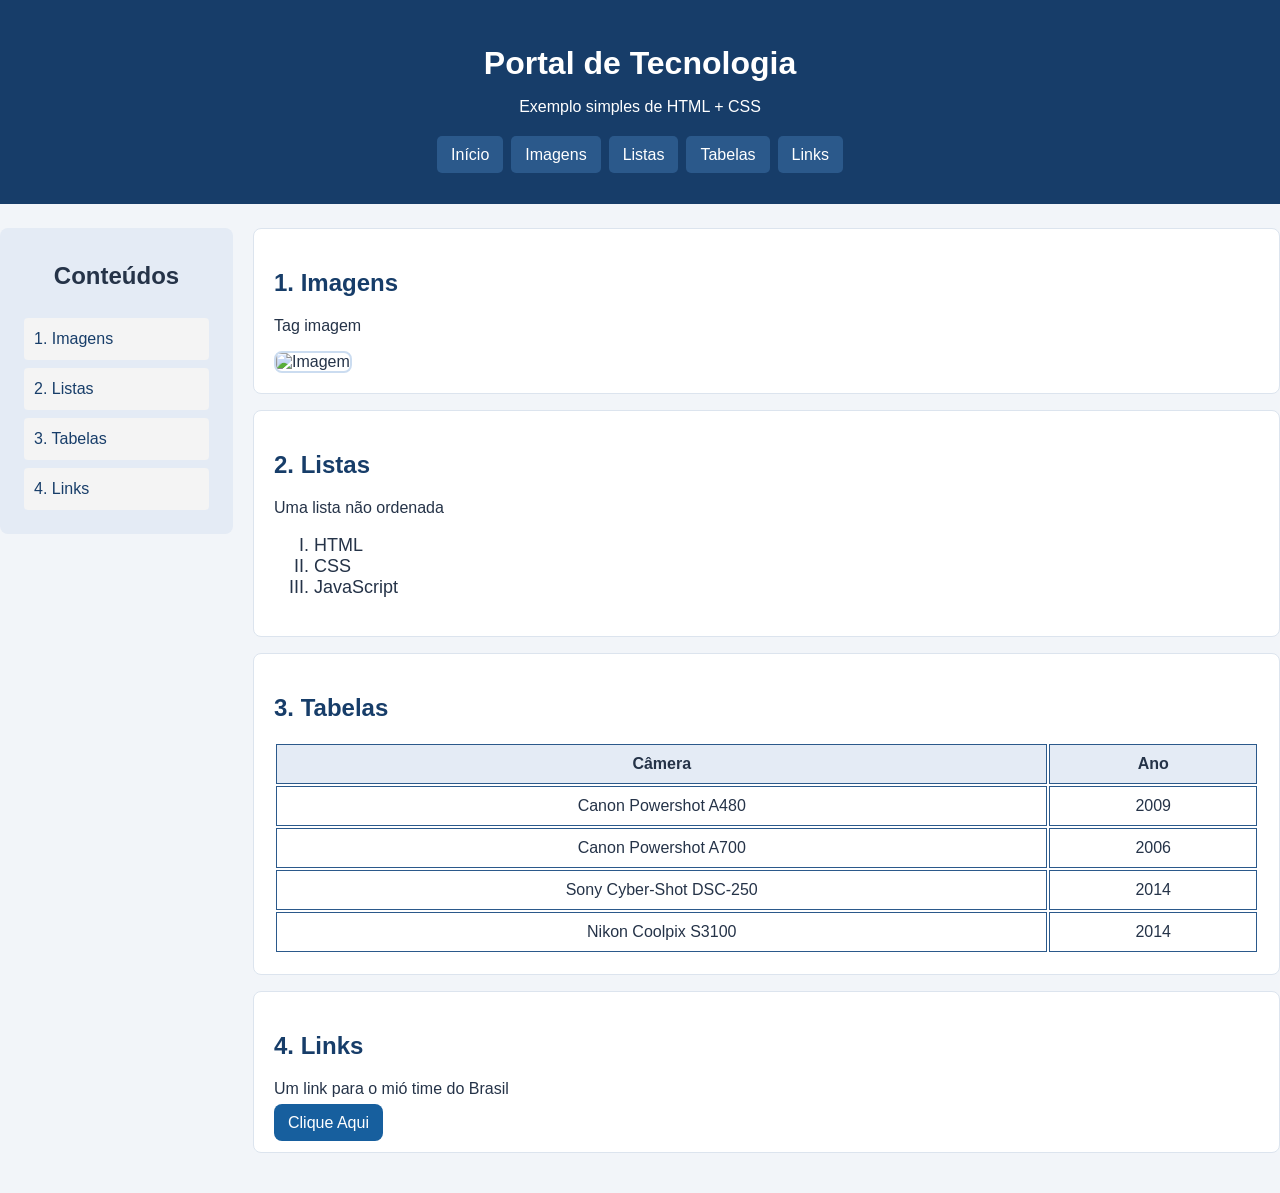
==== index.html @ 77ea4187 "exemplo1" ====
<!DOCTYPE html>
<html lang="pt-br">
<head>
    <meta charset="UTF-8">
    <meta name="viewport" content="width=device-width, initial-scale=1.0">
    <title>Aula Estilização - Menus</title>

    <link rel="stylesheet" href="style.css">
    <link rel="stylesheet" href="https://cdnjs.cloudflare.com/ajax/libs/font-awesome/7.3.1/css/all.min.css">
</head>
<body>
    <!-- Menus Superiores -->
    <header class="topo" id="inicio">
        <h1>Portal de Tecnologia</h1>
        <p>Exemplo simples de HTML + CSS</p>

        <nav class="menu-horizontal">
            <ul>
                <li><a href="">Início</a></li>
                <li><a href="">Imagens</a></li>
                <li><a href="">Listas</a></li>
                <li><a href="">Tabelas</a></li>
                <li><a href="">Links </a></li>
            </ul>
        </nav>
    </header>

    <div class="pagina">
        <aside class="menu-lateral">
            <h2>Conteúdos</h2>
            <nav>
                <ul>
                    <li><a href="#imagens"><i class="fa-light fa-image"></i>1. Imagens</a></li>
                    <li><a href="#listas">2. Listas</a></li>
                    <li><a href="#tabelas">3. Tabelas</a></li>
                    <li><a href="#links">4. Links</a></li>
                </ul>
            </nav>
        </aside>

        <main class="conteudo">
            <section id="imagens" class="section">
                <h2>1. Imagens</h2>
                <p>Tag imagem</p>
                <img class="imagem" src="https://i.pinimg.com/736x/fb/e5/a5/fbe5a510b4800e2eff8bfc43c6e68d4e.jpg"
                 alt="Imagem">
            </section>

            <section id="listas" class="section">
                <h2>2. Listas</h2>
                <p>Uma lista não ordenada</p>
                <ul class="lista-conteudo">
                    <li>HTML</li>
                    <li>CSS</li>
                    <li>JavaScript</li>
                </ul>
            </section>
            <section id="tabelas" class="section">
              <h2>3. Tabelas</h2>
              <table class="tabela">
                <thead>
                    <tr>
                        <th>Câmera</th>
                        <th>Ano</th>
                    </tr>
                </thead>
                <tbody>
                    <tr>
                        <td>Canon Powershot A480</td>
                        <td>2009</td>
                    </tr>
                    <tr>
                        <td>Canon Powershot A700</td>
                        <td>2006</td>
                    </tr>
                    
                    <tr>
                        <td>Sony Cyber-Shot DSC-250</td>
                        <td>2014</td>
                    </tr>
                    <tr>
                        <td>Nikon Coolpix S3100</td>
                        <td>2014</td>
                    </tr>
                </tbody>
              </table>
            </section>
            <section id="links" class="section">
                <h2>4. Links</h2>
                <p>Um link para o mió time do Brasil</p>
                <a class="link" target="_blank" href="https://www.saopaulofc.net/">Clique Aqui</a>
            </section>
        </main>
    </div>
    
</body>
</html>
---- style.css ----
html{
    scroll-behavior: smooth;
}

body{
    margin: 0;
    font-family: Arial, Helvetica, sans-serif;
    color: #253348;
    background-color: #f2f5f9;
}

/* Cabeçalho */
.topo{
    background-color: #173d69;
    color:white;
    padding: 24px;
    text-align: center;
}

.topo h1{
    margin-bottom: 8px;
}

.menu-horizontal ul{
    display: flex;
    gap: 8px;
    padding: 0px;
    list-style: none;
    justify-content: center;
    margin-top: 30px;
}

.menu-horizontal a{
    background-color: #2b598b;
    color:white;
    text-decoration: none;
    padding: 10px 14px;
    border-radius: 5px;
}

.menu-horizontal a:hover{
    background-color: #3976b7;
    padding: 15px 15px;
}

.pagina{
    display: flex;
    align-items: flex-start;
    gap: 20px;
    max-width: 1300px;
    margin: 24px auto;
}

.menu-lateral{
    width: 205px;
    background-color: #e4ebf5;
    padding: 14px;
    border-radius: 8px;
}

.menu-lateral h2{
    text-align: center;
    padding-bottom: 8px;
}

.menu-lateral ul{
    list-style: none;
    margin: 10px;
    padding: 0px;
}

.menu-lateral a{
    padding: 12px 10px;
    color:#173d69;
    text-decoration: none;
    background-color: #f4f4f4;
    border-radius: 4px;
    display: block;
    margin-bottom: 8px;
}

.menu-lateral a:hover{
    background-color: #cbdcf0;
    padding: 15px 20px;
    box-shadow: 3px 3px 3px #173d69;
}

.conteudo{
    flex: 1;
}

.section{
    padding: 20px;
    margin-bottom: 16px;
    background-color: white;
    border: 1px solid #dce4ee;
    border-radius: 8px;
}

.section h2{
    color:#173d69;
}

.imagem{
    width: 500px;
    border: 2px solid #cbdcf0; 
    border-radius: 8px;
}

.lista-conteudo{
    font-size: 18px;
    list-style: upper-roman;
}

.tabela{
    width: 100%;
}

th, td{
    border: 1px solid #2b598b;
    text-align: center;
    padding: 10px;
}

th{
    background-color: #e4ebf5;
}

.link{
    background-color: #175f9e;
    color: white;
    padding: 10px 14px;
    text-decoration: none;
    border-radius: 8px;
    margin-top: 10px;
}

.link:hover{
    background-color: #104777;
    padding: 10px 10px;
}
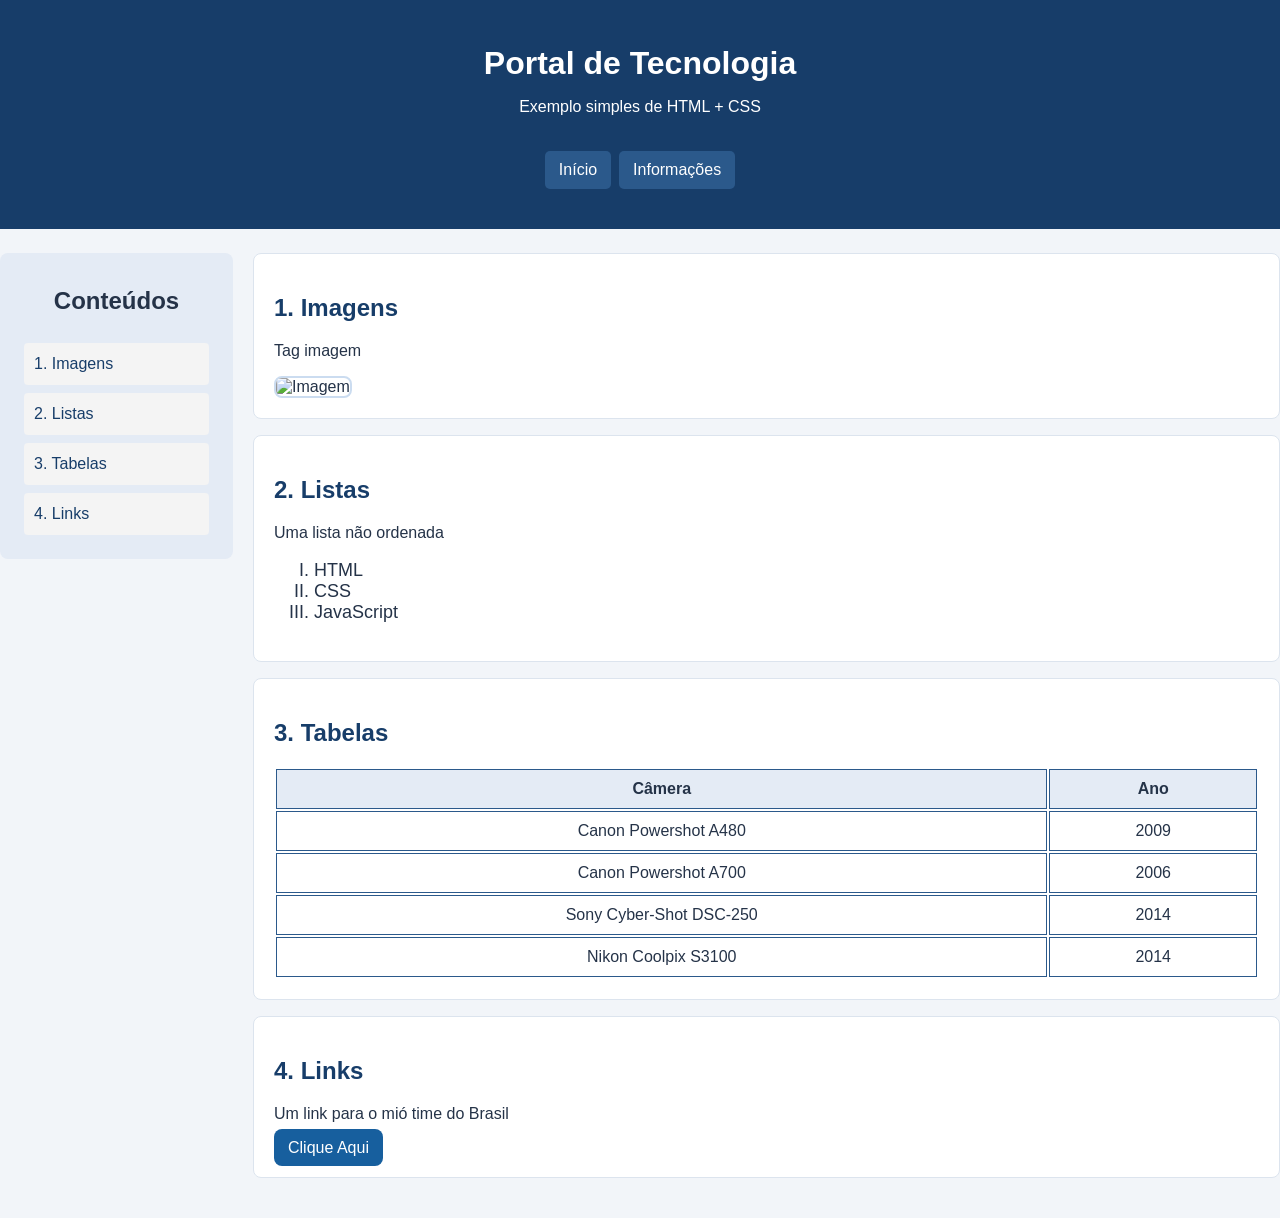
==== commit 7c6f999a: "Finalização HTML" ====
--- a/index.html
+++ b/index.html
@@ -16,11 +16,16 @@
 
         <nav class="menu-horizontal">
             <ul>
-                <li><a href="">Início</a></li>
-                <li><a href="">Imagens</a></li>
-                <li><a href="">Listas</a></li>
-                <li><a href="">Tabelas</a></li>
-                <li><a href="">Links </a></li>
+                <li><a href="index.html">Início</a></li>
+
+                <li>
+                    <a href="">Informações</a>
+
+                    <ul class="submenu">
+                        <li><a href="imagens.html">Imagens</a></li>
+                        <li><a href="listas.html">Listas</a></li>
+                    </ul>
+                </li>
             </ul>
         </nav>
     </header>
--- a/style.css
+++ b/style.css
@@ -132,10 +132,23 @@
     padding: 10px 14px;
     text-decoration: none;
     border-radius: 8px;
-    margin-top: 10px;
+    margin-top: 5px;
 }
 
 .link:hover{
     background-color: #104777;
-    padding: 10px 10px;
+    padding: 5px 5px;
+}
+
+.menu-horizontal .submenu{
+    display: none;
+}
+
+.menu-horizontal li:hover .submenu{
+    display:block;
+}
+
+.menu-horizontal a{
+    display: block;
+    margin-top: 5px;
 }
